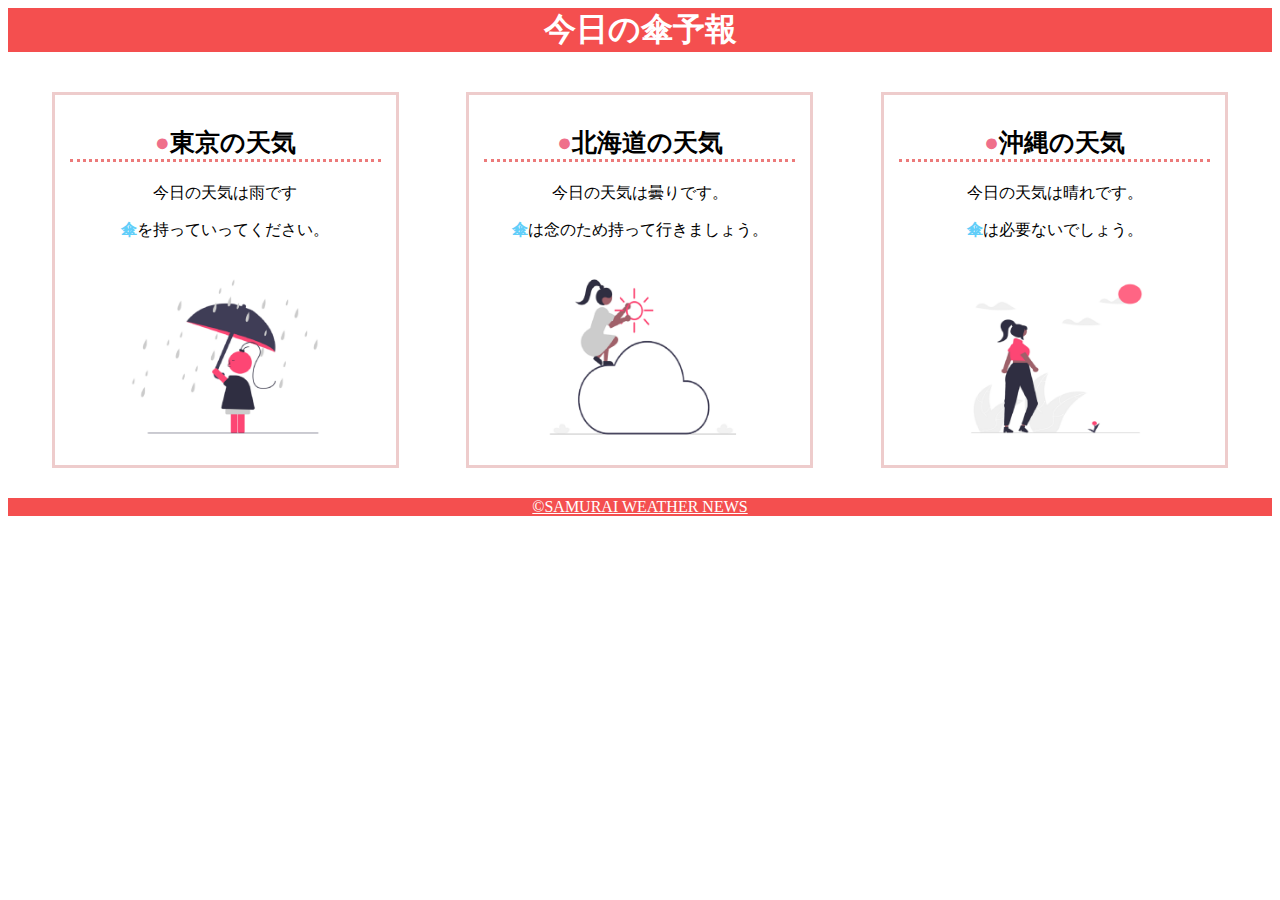
==== kadai_022/kadai_022.html @ 5a65c765 "Add files via upload" ====
<!DOCTYPE html>
<html>
    <head>
        <title>22章課題</title>
        <meta name="description" content="このページは22章課題です。">
        <meta charset="utf-8">
        <meta name="viewport" content="width=device-width, initial-scale=1.0">
        <link rel="stylesheet" href="style.css">
    </head>
    <body>
        <div id="header">
          <h1>今日の傘予報</h1>
        </div>
        <main>
        <div id="parent">
        <div class="content">
            <h2>東京の天気</h2>
            <p>今日の天気は雨です</p>
            <p>傘を持っていってください。</p>
            <img src="./images/rainy.png">
        </div>
        <div class="content">
            <h2>北海道の天気</h2>
            <p>今日の天気は曇りです。</p>
            <p>傘は念のため持って行きましょう。</p>
            <img src="./images/cloudy.png">
        </div>
        <div class="content">
            <h2>沖縄の天気</h2>
            <p>今日の天気は晴れです。</p>
            <p>傘は必要ないでしょう。</p>
            <img src="./images/sunny.png">
        </div>
    </div>
    </main>
        <div id=footer>
            <a href="https://www.sejuku.net/corp/">&copy;SAMURAI WEATHER NEWS</a>
        </div>
    </body>
</html>
---- kadai_022/style.css ----
.p{
    margin: 0;
    font-size: 20px;
}
.body{
    margin: 0;
}
#header{
    margin:0;
    margin-bottom: 20px;
    background-color: rgb(244,79,79);
    text-align: center;
}
h1{
    margin: 0px;
    color:rgb(255,255,255)
}
#parent{
    margin:10px;
    display:flex;
    justify-content: space-around;
}
.content{
    border: solid 3px rgb(238,204,204);
    flex-basis: 25%;
    padding:10px 15px;
    margin:20px 0px;
    text-align: center;
}
h2{
    font-size: 25px;
    border-bottom: dotted 3px rgb(236,122,122); 
}
h2::before{
    content:"●" ;
    color:rgb(239,111,139);
}
.content p:nth-of-type(2):first-letter{
    color:rgb(97, 206, 249);
    font-weight: bold;
}
img{
    margin:10px 0px;
    width: 70%;
}
#footer{
    background-color: rgb(244,79,79);
    text-align: center;
}
a:link{
    color:rgb(255, 255, 255)
}
a:hover{
    color:rgb(245, 178, 168)
}
a:visited{
    color:rgb(193, 234, 251)
}
@media screen and (max-width: 768px) {
    div {display: block;}
    h2{font-size: 30px;}
    p{font-size: 25px;}
    #parent{flex-direction:column;}
}
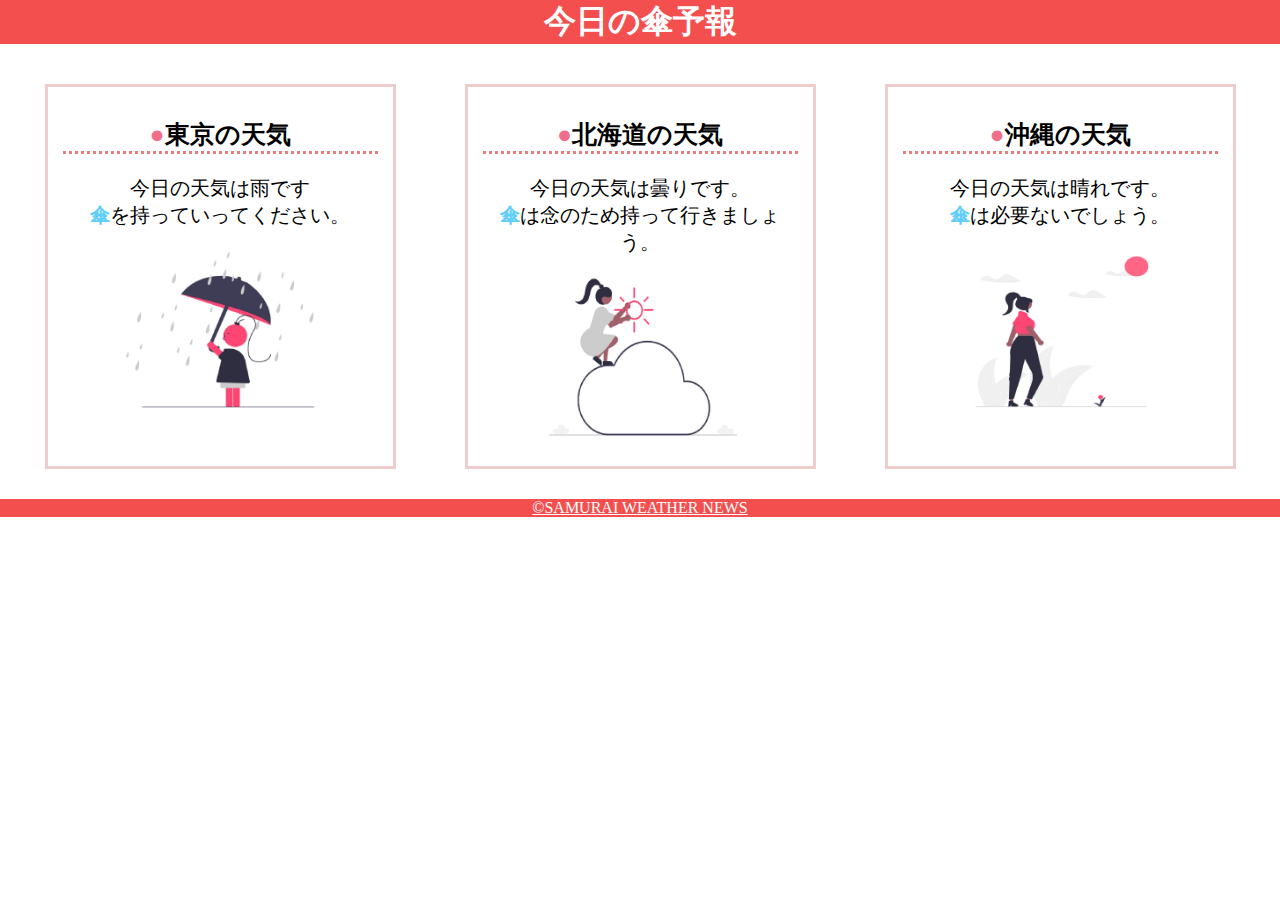
==== commit 9d14ef2d: "Add files via upload" ====
--- a/kadai_022/kadai_022.html
+++ b/kadai_022/kadai_022.html
@@ -33,8 +33,8 @@
         </div>
     </div>
     </main>
-        <div id=footer>
+        <footer>
             <a href="https://www.sejuku.net/corp/">&copy;SAMURAI WEATHER NEWS</a>
-        </div>
+        </footer>
     </body>
 </html>--- a/kadai_022/style.css
+++ b/kadai_022/style.css
@@ -1,8 +1,8 @@
-.p{
+p{
     margin: 0;
     font-size: 20px;
 }
-.body{
+body{
     margin: 0;
 }
 #header{
@@ -43,7 +43,7 @@
     margin:10px 0px;
     width: 70%;
 }
-#footer{
+footer{
     background-color: rgb(244,79,79);
     text-align: center;
 }
